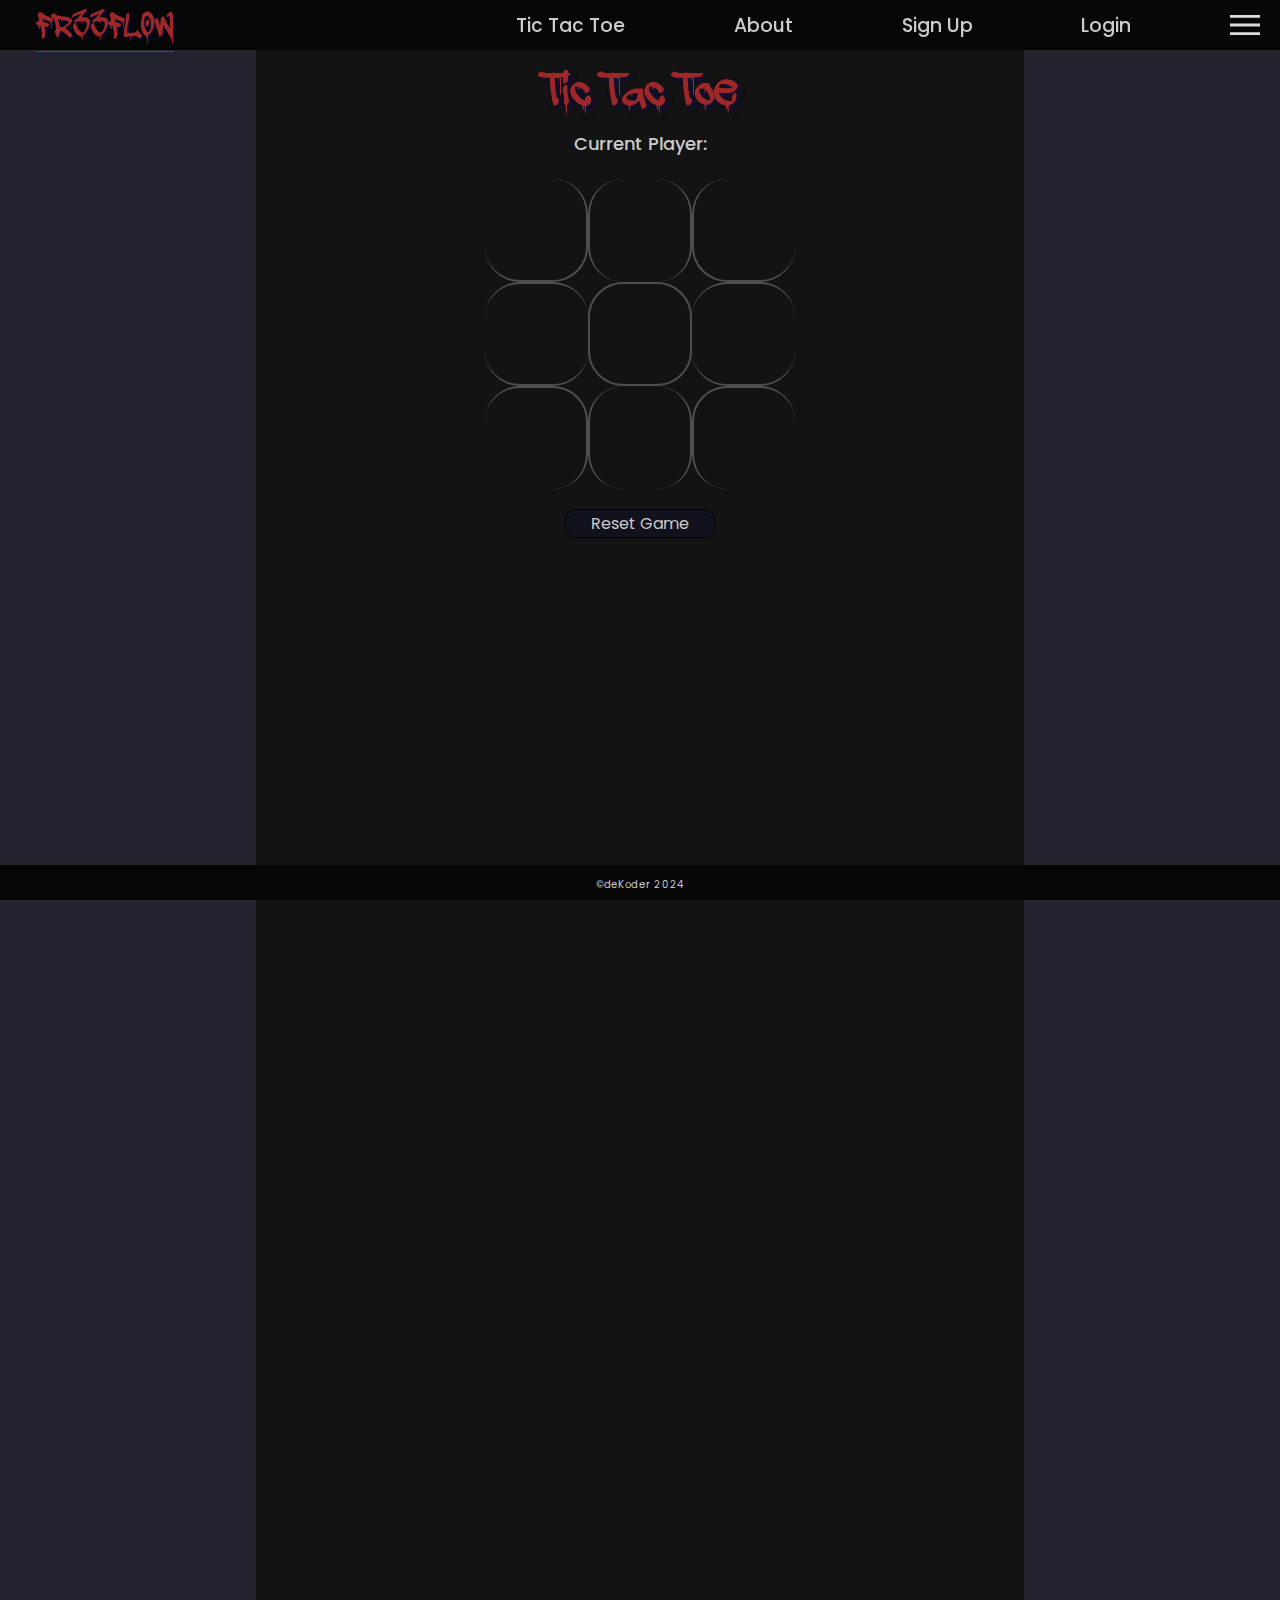
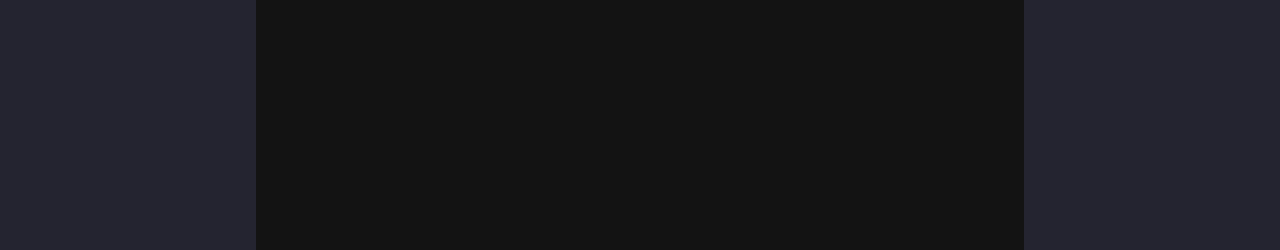
==== html/tictactoe.html @ c12622f3 "Create HTML structure & and initial CSS styling for game" ====
<!-- index.html template -->
<!DOCTYPE html>
<html lang="en">

<head>
  <meta charset="UTF-8">
  <meta name="viewport" content="width=device-width, initial-scale=1.0">
  <link rel="stylesheet" href="../css/style.css">
  <link rel="stylesheet" href="../css/tictactoe.css">
  <!-- research more about location in html for external scripts + async/defer? -->
  <!-- defer loads script but prevents from running until html is parsed -->
  <script src="../js/headerDropDown.js" defer></script>
  <script src="../js/javascript.js" defer></script>
  <title>FR33FL0W | Tic Tac Toe</title>
</head>

<body>
  <header class="z-index-2">
    <div id="logo-flex-container">
        <a href="../index.html" id="header-logo">FR33FL0W</a>
    </div>
    <div class="header-links">
      <a href="../html/tictactoe.html" id="link-1">Tic Tac Toe</a>
      <a href="" id="link-2">About</a>
      <a href="" id="link-3">Sign Up</a>
      <a href="" id="link-4">Login</a>
    </div>

    <img src="../img/burger-2.svg" alt="Menu Icon" id="burger-menu">
    <button id="burger-menu-btn"></button>
    
    <div id="header-dropdown-content">
        <a href="#">Login</a>
        <a href="#">Sign Up</a>
        <a href="#">About</a>
        <a href="#">Link 1</a>
        <a href="#">Link 2</a>
        <a href="#">Link 3</a>
    </div>

  </header>
  
  <!-- links -->
  <!-- target blank opens in new tab - rel prevents new website from knowing where the referral came from -->
  <!-- <a href="https://xyz.com" target="_blank" rel="noopener noreferrer">Write text here</a> -->


  <div class="view image">
    <div class="main">
      <h1>Tic Tac Toe</h1>

      <h2 class="flex-center">Current Player: <span id="current-player"></span></h2>
      <div id="gameboard-wrapper" class="flex-center">
        <div id="gameboard-grid">
          <div id="board-01" class="game-square"></div>
          <div id="board-02" class="game-square"></div>
          <div id="board-03" class="game-square"></div>
          <div id="board-04" class="game-square"></div>
          <div id="board-05" class="game-square"></div>
          <div id="board-06" class="game-square"></div>
          <div id="board-07" class="game-square"></div>
          <div id="board-08" class="game-square"></div>
          <div id="board-09" class="game-square"></div>
        </div>
      </div>
      <div class="flex-center">
        <button id="reset-game-btn">Reset Game</button>
      </div>
    
    
    
    
    
    
    </div>
  </div>

  <footer class="z-index-2">
    <p>©deKoder 2024</p>
  </footer>
  
</body>

</html>
---- css/style.css ----
/* style.css template */
@import 'poppins.css';
@import 'reset.css';
@import 'header.css';
@import 'lato-font-face.css';

/* using the Google Fonts API violates the European GDPR */
/* better to store fonts locally on the website */
@font-face {
    font-family: adrip;
    src: url(../fonts/adrip1.woff2);
    font-weight: bold;
    font-display: block;
}
@font-face {
    font-family: typo;
    src: url(../fonts/typo.woff2);
    font-display: block;
}
@font-face {
    font-family: montserrat;
    src: url(../fonts/montserrat-regular.woff2);
    font-display: block;
}

/* global - specificity = 0 */
* {
    /* temp outline to visualise box placement */
    /* outline: 1px dashed rgba(55, 52, 235, 0.623); */
}

:root {
    --header-height: 5rem;
    --header-footer-bg-col: rgb(7, 7, 7);
    --text-color: rgb(204, 204, 204);
    --main-bg-col: rgb(19, 19, 19);
    --h1-col: rgb(158, 40, 40);
    
}

html {
    font-size: 10px;
}

body {
    /* call fonts as early as possible to improve performance */
    font-family: poppins, Verdana, sans-serif;
    font-weight: 400;
    font-size: calc(1rem + 1.5vw);
    color: var(--text-color);
    background-color: #181818;
}

h1 {
    font-family: adrip, system-ui, sans-serif;
    font-size: clamp(7rem, (1rem + 10vw), 10rem);
    color: var(--h1-col);
    text-align: center;
    margin-bottom: -25px;
    text-shadow: 3px 3px 5px #100a5791;
}

a {
    text-decoration: none;
    color: inherit;
}
a:hover {
    color: var(--h1-col);
    text-decoration: underline;
}


/* ========== BOX MODEL ========== //
//
// Margin      | e.g. margin: 10px 10px 10px 20px (top | right | bottom | left)  
// Border      | e.g. border: 2px dotted green
// Padding     | e.g. padding: 10px (shorthand)
// Content     | 
// box-shadow: 1px 1px 4px rgba(0, 0, 0, .5);
*/







.view {
    width: 100%;
    height: 200vh;
    display: flex;
    justify-content: center;
    background-color: rgb(36, 36, 48);
}

.main {
    width: 60%;
    height: 100%;
    background-color: var(--main-bg-col);
}

.main-text p {
    /* wrap text after 66 characters to improve readability */
    width: clamp(45ch, 80vw, 75ch);
    margin: 0px auto;
    max-inline-size: clamp(45ch, 70ch, 75ch);
    padding: 5px 50px;
    font-size: clamp(1.2rem, 2vw, 1.8rem);
    text-indent: 3ch;
}
---- css/tictactoe.css ----
:root {
    --board-lines-col: rgba(128, 128, 128, 0.548);
    --board-lines-style: solid;
}
.flex-center {
    display: flex;
    justify-content: center;
}

h1 {
    font-size: 5.5rem;
}
h2 {
    font-size: 1.8rem;
    font-weight: 500;
    margin-top: 10px;
}
#gameboard-grid {
    width: 310px;
    height: 310px;
    display: grid;
    /* grid-column: 1fr 1fr 1fr;
    grid-row: 1fr 1fr 1fr; */
    grid-template: 1fr 1fr 1fr / 1fr 1fr 1fr;
    margin: 20px;
}

.game-square:hover {
    background-color: rgba(0, 0, 255, 0.048);
}
.game-square {
    border-radius: 35px;
}
#board-04, #board-05, #board-06, #board-07, #board-09 {
    border-top: 2px var(--board-lines-style) var(--board-lines-col);
}
#board-02, #board-05, #board-08, #board-01, #board-07 {
    border-right: 2px var(--board-lines-style) var(--board-lines-col);
}
#board-04, #board-05, #board-06, #board-01, #board-03 {
    border-bottom: 2px var(--board-lines-style) var(--board-lines-col);
}
#board-02, #board-05, #board-08, #board-03, #board-09  {
    border-left: 2px var(--board-lines-style) var(--board-lines-col);
}

#reset-game-btn {
    font-size: 1.6rem;
    width: 150px;
    border-radius: 10px;
    background-color: rgba(0, 0, 255, 0.048);
    color: rgb(202, 202, 202);
    border: 1px solid rgb(0, 0, 0);
}
#reset-game-btn:hover {
    cursor: pointer;
    background-color: rgba(0, 0, 255, 0.226);
    /* color: rgb(238, 0, 0); */
    border: 2px solid rgb(0, 0, 0);
}
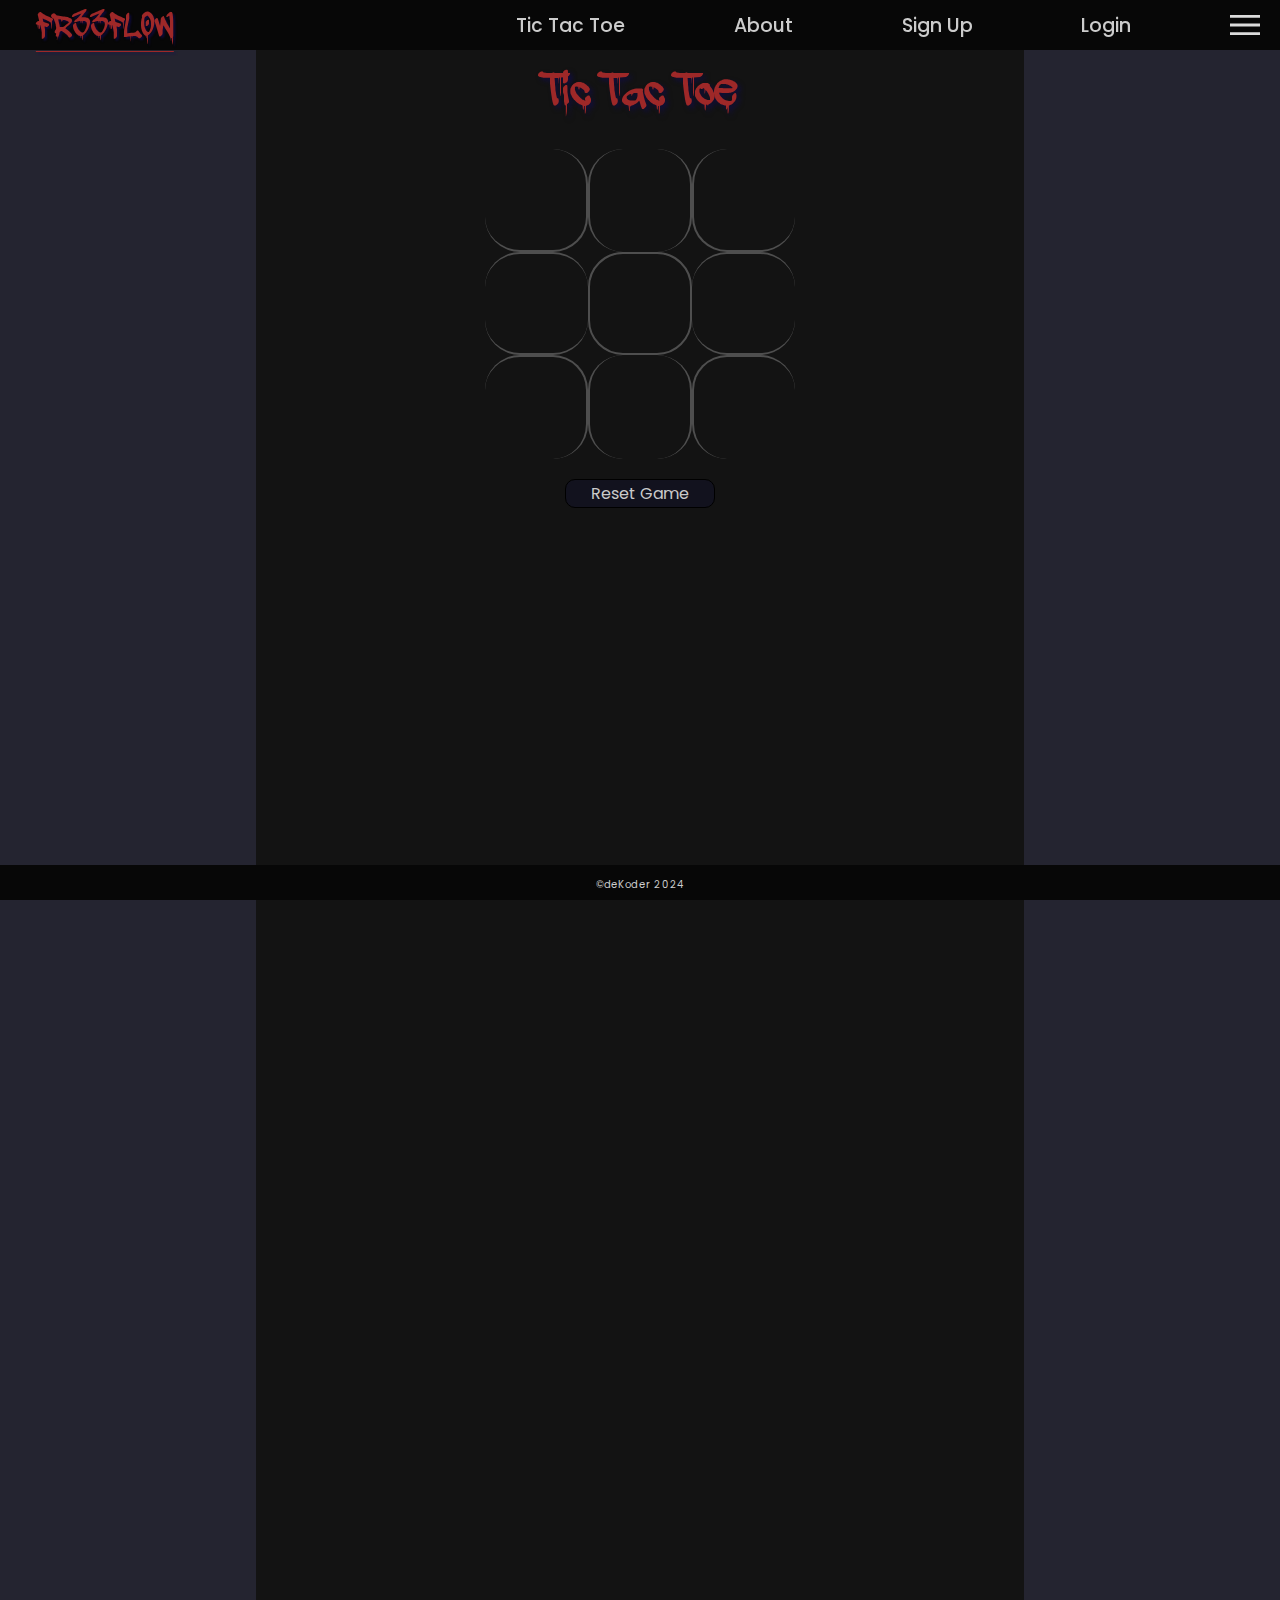
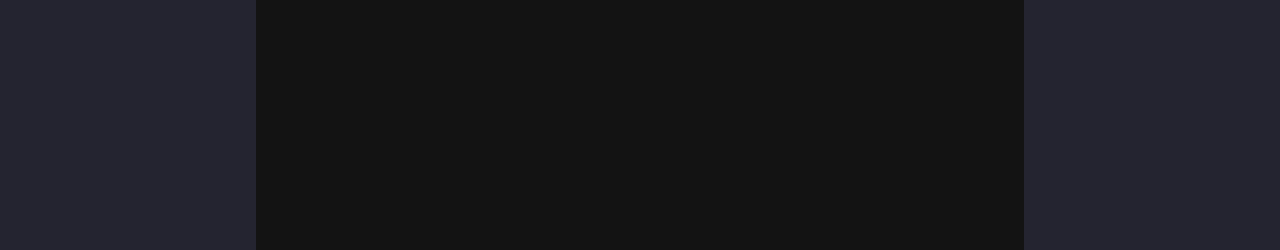
==== commit 9e7cc43d: "Create js for game" ====
--- a/html/tictactoe.html
+++ b/html/tictactoe.html
@@ -11,6 +11,7 @@
   <!-- defer loads script but prevents from running until html is parsed -->
   <script src="../js/headerDropDown.js" defer></script>
   <script src="../js/javascript.js" defer></script>
+  <script src="../js/tictactoe.js" defer></script>
   <title>FR33FL0W | Tic Tac Toe</title>
 </head>
 
@@ -49,7 +50,7 @@
     <div class="main">
       <h1>Tic Tac Toe</h1>
 
-      <h2 class="flex-center">Current Player: <span id="current-player"></span></h2>
+      <h2 class="flex-center"><span id="status"></span></h2>
       <div id="gameboard-wrapper" class="flex-center">
         <div id="gameboard-grid">
           <div id="board-01" class="game-square"></div>
--- a/css/tictactoe.css
+++ b/css/tictactoe.css
@@ -1,6 +1,13 @@
+@font-face {
+    font-family: adrip;
+    src: url(../fonts/adrip1.woff2);
+    font-weight: bold;
+    font-display: block;
+}
 :root {
     --board-lines-col: rgba(128, 128, 128, 0.548);
     --board-lines-style: solid;
+    --red: rgb(158, 40, 40);
 }
 .flex-center {
     display: flex;
@@ -19,8 +26,6 @@
     width: 310px;
     height: 310px;
     display: grid;
-    /* grid-column: 1fr 1fr 1fr;
-    grid-row: 1fr 1fr 1fr; */
     grid-template: 1fr 1fr 1fr / 1fr 1fr 1fr;
     margin: 20px;
 }
@@ -30,6 +35,12 @@
 }
 .game-square {
     border-radius: 35px;
+    display: flex;
+    justify-content: center;
+    align-items: center;
+    font-family: adrip;
+    font-size: 6rem;
+    color: var(--red);
 }
 #board-04, #board-05, #board-06, #board-07, #board-09 {
     border-top: 2px var(--board-lines-style) var(--board-lines-col);
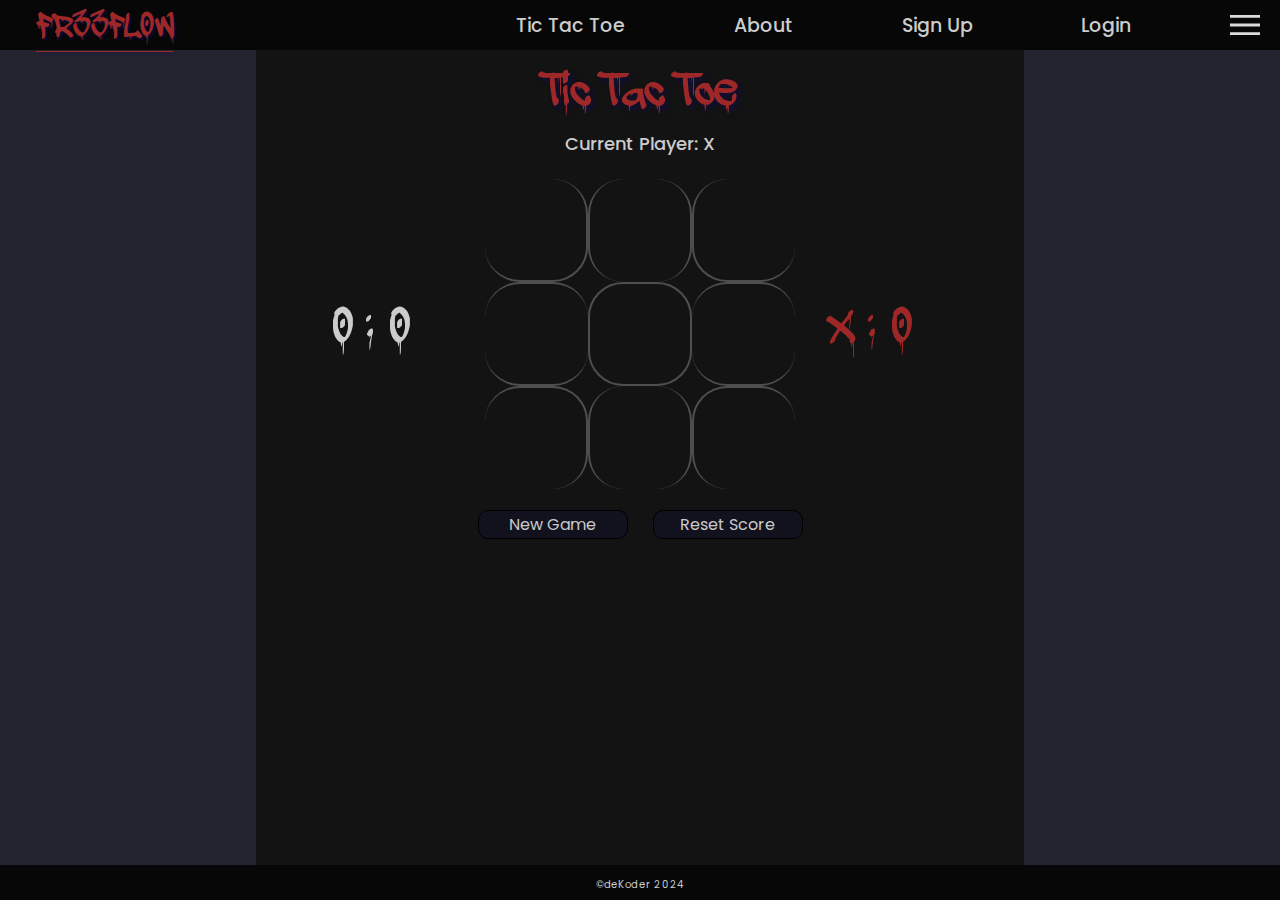
==== commit 89c4cd91: "Add scoring system and finish styling css" ====
--- a/html/tictactoe.html
+++ b/html/tictactoe.html
@@ -46,12 +46,13 @@
   <!-- <a href="https://xyz.com" target="_blank" rel="noopener noreferrer">Write text here</a> -->
 
 
-  <div class="view image">
+  <div class="view">
     <div class="main">
       <h1>Tic Tac Toe</h1>
 
       <h2 class="flex-center"><span id="status"></span></h2>
       <div id="gameboard-wrapper" class="flex-center">
+        <div id="o-score" class="score">0 :<span id="o-SCORE">0</span></div>
         <div id="gameboard-grid">
           <div id="board-01" class="game-square"></div>
           <div id="board-02" class="game-square"></div>
@@ -63,16 +64,14 @@
           <div id="board-08" class="game-square"></div>
           <div id="board-09" class="game-square"></div>
         </div>
+        <div id="x-score" class="score">X :<span id="x-SCORE">0</span></div>
       </div>
-      <div class="flex-center">
-        <button id="reset-game-btn">Reset Game</button>
+      <div id="buttons-container">
+        <div id="buttons" class="flex-center">
+          <button id="reset-game-btn">New Game</button>
+          <button id="reset-score-btn">Reset Score</button>
+        </div>
       </div>
-    
-    
-    
-    
-    
-    
     </div>
   </div>
 
@@ -82,4 +81,14 @@
   
 </body>
 
-</html>+</html>
+
+<!-- 
+Add scoring system and finish styling css
+
+- finish styling
+- add function to track and display scores
+- add button to reset scores
+- fix bug that means the same player always starts
+
+-->--- a/css/tictactoe.css
+++ b/css/tictactoe.css
@@ -9,9 +9,21 @@
     --board-lines-style: solid;
     --red: rgb(158, 40, 40);
 }
+/* * {
+    border: 1px dashed blue;
+} */
+
+.view {
+    width: 100vw;
+    height: calc(100vh - var(--header-height));
+}
+/* .main {
+    width: 80%;
+} */
 .flex-center {
     display: flex;
-    justify-content: center;
+    justify-content: space-around;
+    align-items: center;
 }
 
 h1 {
@@ -22,6 +34,29 @@
     font-weight: 500;
     margin-top: 10px;
 }
+#gameboard-wrapper {
+    width: 100%;
+}
+.score {
+    font-family: adrip;
+    font-size: 6rem;
+    width: 120px;
+    display: flex;
+    justify-content: flex-start;
+    align-items: center;
+}
+.score span {
+    padding-left: 15px;
+    letter-spacing: 0.5rem;
+}
+#o-score {
+    margin-left: 70px;
+}
+#x-score {
+    margin-right: 70px;
+    color: var(--red);
+}
+
 #gameboard-grid {
     width: 310px;
     height: 310px;
@@ -39,7 +74,7 @@
     justify-content: center;
     align-items: center;
     font-family: adrip;
-    font-size: 6rem;
+    font-size: 5.8rem;
     color: var(--red);
 }
 #board-04, #board-05, #board-06, #board-07, #board-09 {
@@ -55,7 +90,17 @@
     border-left: 2px var(--board-lines-style) var(--board-lines-col);
 }
 
-#reset-game-btn {
+#buttons-container {
+    width: 100%;
+    display: flex;
+    justify-content: center;
+    align-items: center;
+}
+#buttons {
+    width: 350px;
+    height: 30px;
+}
+#reset-game-btn, #reset-score-btn {
     font-size: 1.6rem;
     width: 150px;
     border-radius: 10px;
@@ -63,7 +108,7 @@
     color: rgb(202, 202, 202);
     border: 1px solid rgb(0, 0, 0);
 }
-#reset-game-btn:hover {
+#reset-game-btn:hover, #reset-score-btn:hover {
     cursor: pointer;
     background-color: rgba(0, 0, 255, 0.226);
     /* color: rgb(238, 0, 0); */
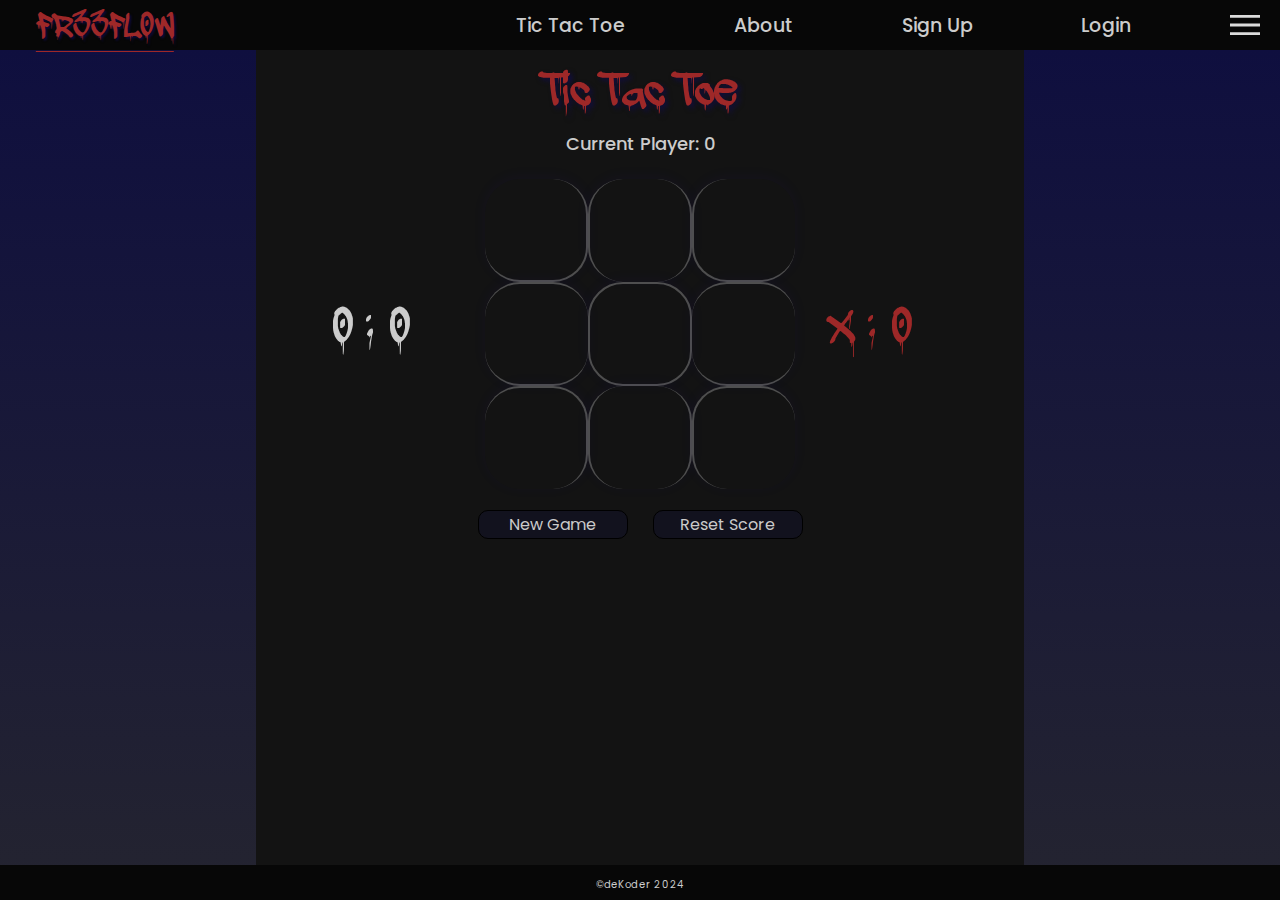
==== commit 002a8d31: "Refactor code" ====
--- a/html/tictactoe.html
+++ b/html/tictactoe.html
@@ -52,7 +52,7 @@
 
       <h2 class="flex-center"><span id="status"></span></h2>
       <div id="gameboard-wrapper" class="flex-center">
-        <div id="o-score" class="score">0 :<span id="o-SCORE">0</span></div>
+        <div id="o-score" class="score">0 :<span id="o-SCORE"></span></div>
         <div id="gameboard-grid">
           <div id="board-01" class="game-square"></div>
           <div id="board-02" class="game-square"></div>
@@ -64,7 +64,7 @@
           <div id="board-08" class="game-square"></div>
           <div id="board-09" class="game-square"></div>
         </div>
-        <div id="x-score" class="score">X :<span id="x-SCORE">0</span></div>
+        <div id="x-score" class="score">X :<span id="x-SCORE"></span></div>
       </div>
       <div id="buttons-container">
         <div id="buttons" class="flex-center">
--- a/css/style.css
+++ b/css/style.css
@@ -90,7 +90,8 @@
     height: 200vh;
     display: flex;
     justify-content: center;
-    background-color: rgb(36, 36, 48);
+    background-color: #242430;
+    background-image: linear-gradient(0deg, #242430, #0f0f3f);
 }
 
 .main {
--- a/css/tictactoe.css
+++ b/css/tictactoe.css
@@ -8,6 +8,8 @@
     --board-lines-col: rgba(128, 128, 128, 0.548);
     --board-lines-style: solid;
     --red: rgb(158, 40, 40);
+    --sq-hover-col: rgba(0, 0, 255, 0.048);
+    --btn-col: rgba(0, 0, 255, 0.048);
 }
 /* * {
     border: 1px dashed blue;
@@ -17,9 +19,6 @@
     width: 100vw;
     height: calc(100vh - var(--header-height));
 }
-/* .main {
-    width: 80%;
-} */
 .flex-center {
     display: flex;
     justify-content: space-around;
@@ -66,7 +65,7 @@
 }
 
 .game-square:hover {
-    background-color: rgba(0, 0, 255, 0.048);
+    background-color: var(--sq-hover-col);
 }
 .game-square {
     border-radius: 35px;
@@ -76,6 +75,7 @@
     font-family: adrip;
     font-size: 5.8rem;
     color: var(--red);
+    box-shadow: 0px -2px 15px rgba(68, 0, 255, 0.048);
 }
 #board-04, #board-05, #board-06, #board-07, #board-09 {
     border-top: 2px var(--board-lines-style) var(--board-lines-col);
@@ -104,7 +104,7 @@
     font-size: 1.6rem;
     width: 150px;
     border-radius: 10px;
-    background-color: rgba(0, 0, 255, 0.048);
+    background-color: var(--btn-col);
     color: rgb(202, 202, 202);
     border: 1px solid rgb(0, 0, 0);
 }
